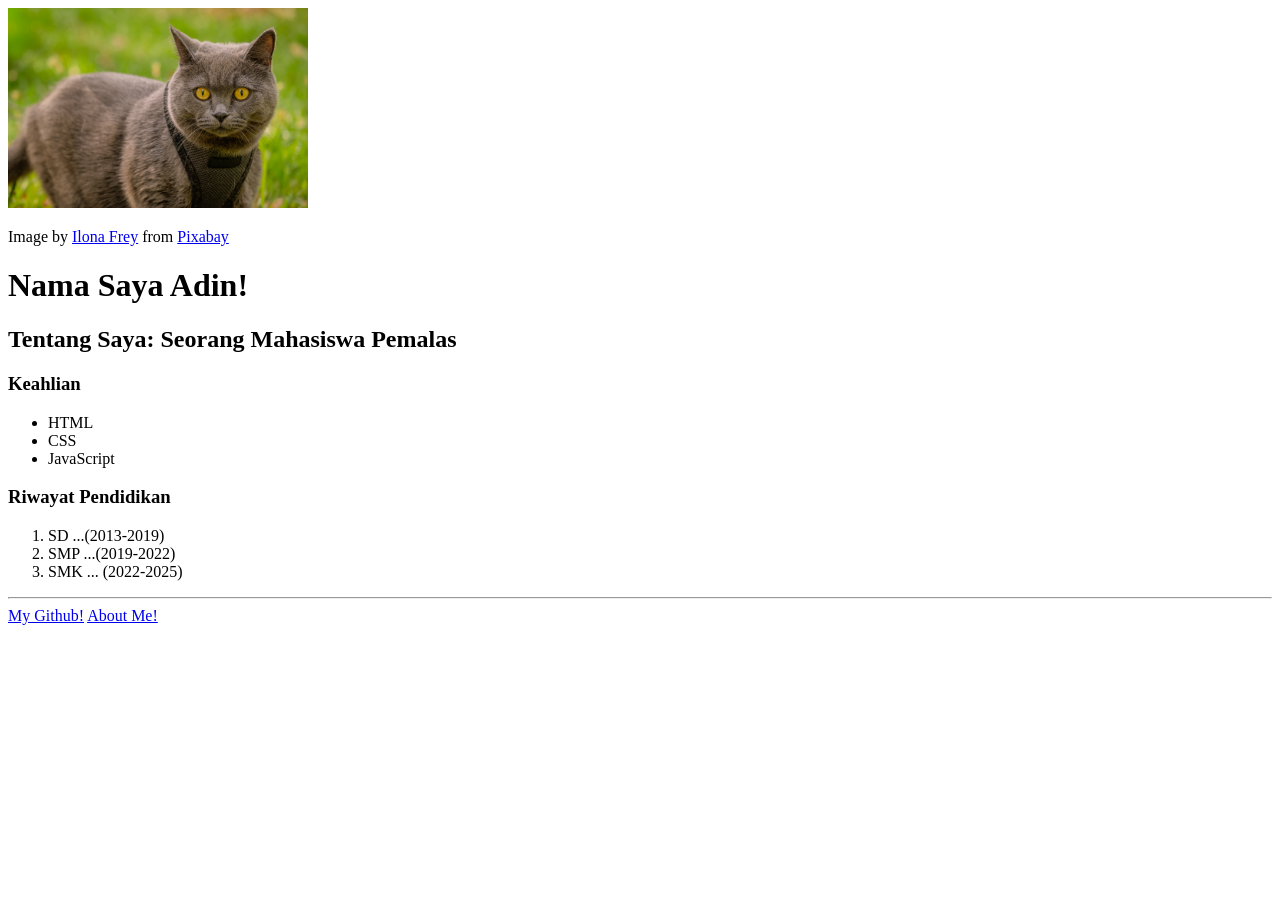
==== index.html @ c8a65447 "Initial commit" ====
<!DOCTYPE html>
<html lang="en">
<head>
    <meta charset="UTF-8">
    <meta name="viewport" content="width=device-width, initial-scale=1.0">
    <title>Untitled CV</title>
</head>
<body>
    <img src="assets/couleur-cat-10484592.jpg" alt="a picture of cat" width="300px">
    <p>Image by <a href="https://pixabay.com/users/couleur-1195798/?utm_source=link-attribution&utm_medium=referral&utm_campaign=image&utm_content=10484592">Ilona Frey</a> from <a href="https://pixabay.com//?utm_source=link-attribution&utm_medium=referral&utm_campaign=image&utm_content=10484592">Pixabay</a></p>
    <h1>Nama Saya Adin!</h1>
    <h2>Tentang Saya: Seorang Mahasiswa Pemalas</h2>
    <h3>Keahlian</h3>
    <ul>
        <li>HTML</li>
        <li>CSS</li>
        <li>JavaScript</li>
    </ul>
    <h3>Riwayat Pendidikan</h3>
    <ol>
        <li>SD ...(2013-2019)</li>
        <li>SMP ...(2019-2022)</li>
        <li>SMK ... (2022-2025)</li>
    </ol>
    <hr>
    <a href="https://github.com/4radine" target="_blank">My Github!</a>
    <a href="about.html">About Me!</a>
</body>
</html>
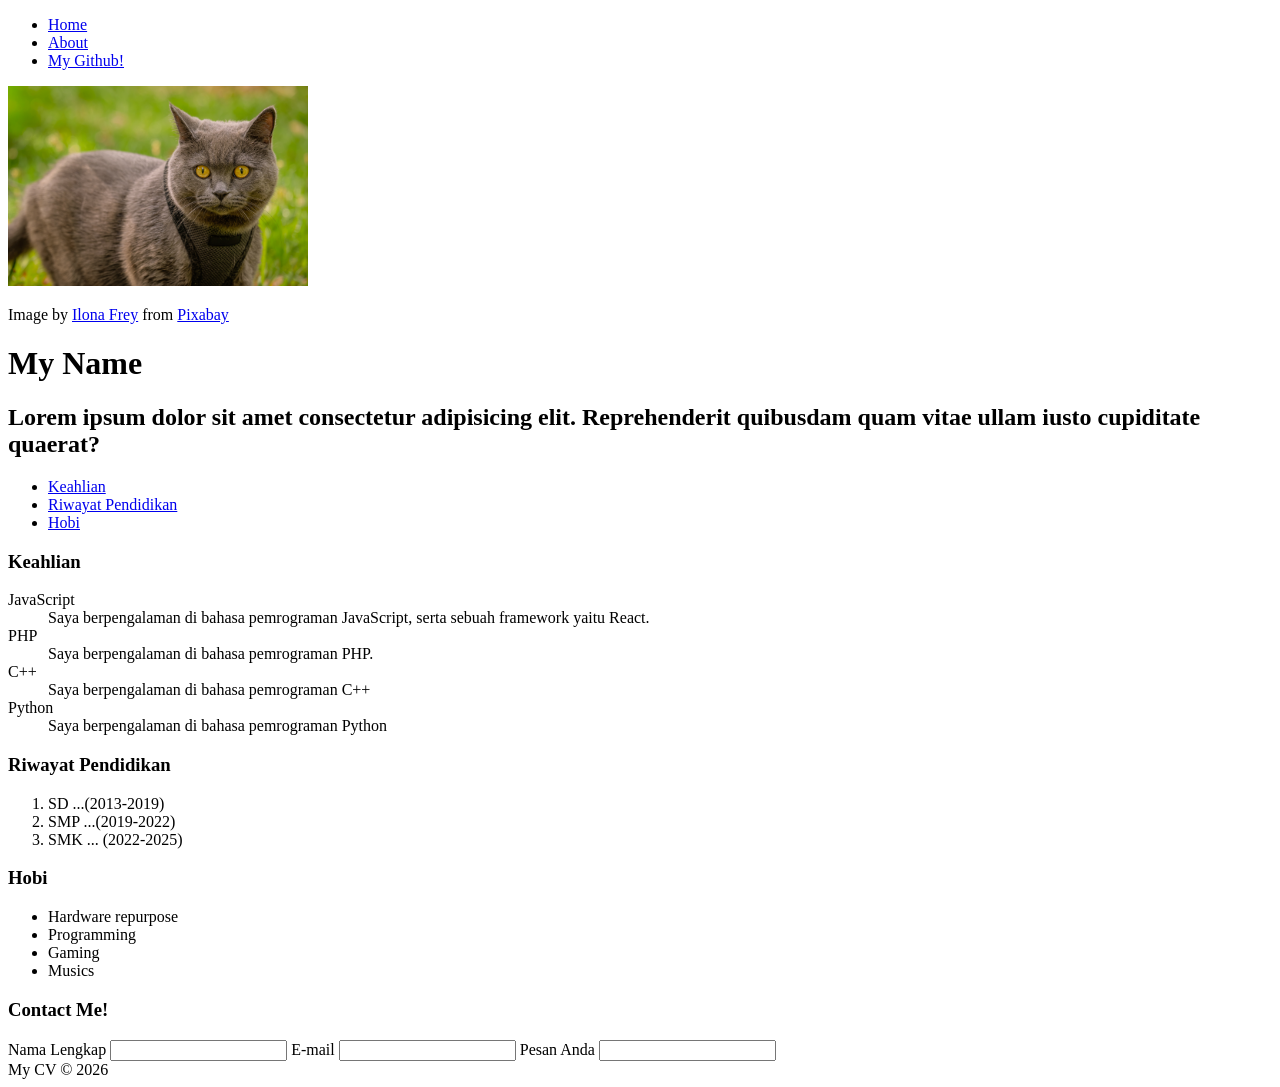
==== commit c562e176: "fullfill 10 requirements and w3c validation" ====
--- a/index.html
+++ b/index.html
@@ -6,24 +6,74 @@
     <title>Untitled CV</title>
 </head>
 <body>
-    <img src="assets/couleur-cat-10484592.jpg" alt="a picture of cat" width="300px">
-    <p>Image by <a href="https://pixabay.com/users/couleur-1195798/?utm_source=link-attribution&utm_medium=referral&utm_campaign=image&utm_content=10484592">Ilona Frey</a> from <a href="https://pixabay.com//?utm_source=link-attribution&utm_medium=referral&utm_campaign=image&utm_content=10484592">Pixabay</a></p>
-    <h1>Nama Saya Adin!</h1>
-    <h2>Tentang Saya: Seorang Mahasiswa Pemalas</h2>
-    <h3>Keahlian</h3>
-    <ul>
-        <li>HTML</li>
-        <li>CSS</li>
-        <li>JavaScript</li>
-    </ul>
-    <h3>Riwayat Pendidikan</h3>
-    <ol>
-        <li>SD ...(2013-2019)</li>
-        <li>SMP ...(2019-2022)</li>
-        <li>SMK ... (2022-2025)</li>
-    </ol>
-    <hr>
-    <a href="https://github.com/4radine" target="_blank">My Github!</a>
-    <a href="about.html">About Me!</a>
+    <header>
+        <nav>
+            <ul>
+                <li><a href=".">Home</a></li>
+                <li><a href="about.html">About</a></li>
+                <li><a href="https://github.com/4radine" target="_blank">My Github!</a></li>
+            </ul>
+        </nav>
+    </header>
+
+    <main>
+        <img src="assets/couleur-cat-10484592.jpg" alt="a picture of cat" width="300">
+        <p>Image by <a href="https://pixabay.com/users/couleur-1195798/?utm_source=link-attribution&utm_medium=referral&utm_campaign=image&utm_content=10484592">Ilona Frey</a> from <a href="https://pixabay.com//?utm_source=link-attribution&utm_medium=referral&utm_campaign=image&utm_content=10484592">Pixabay</a></p>
+        
+        <h1>My Name</h1>
+        <h2>Lorem ipsum dolor sit amet consectetur adipisicing elit. Reprehenderit quibusdam quam vitae ullam iusto cupiditate quaerat?</h2>
+        <nav>
+            <ul>
+                <li><a href="#keahlian">Keahlian</a></li>
+                <li><a href="#pendidikan">Riwayat Pendidikan</a></li>
+                <li><a href="#hobi">Hobi</a></li>
+            </ul>
+        </nav>
+        <section id="keahlian">
+            <h3>Keahlian</h3>
+            <dl>
+                <dt>JavaScript</dt>
+                <dd>Saya berpengalaman di bahasa pemrograman JavaScript, serta sebuah framework yaitu React.</dd>
+                <dt>PHP</dt>
+                <dd>Saya berpengalaman di bahasa pemrograman PHP.</dd>
+                <dt>C++</dt>
+                <dd>Saya berpengalaman di bahasa pemrograman C++</dd>
+                <dt>Python</dt>
+                <dd>Saya berpengalaman di bahasa pemrograman Python</dd>
+            </dl>
+        </section>
+        <section id="pendidikan">
+            <h3>Riwayat Pendidikan</h3>
+            <ol>
+                <li>SD ...(2013-2019)</li>
+                <li>SMP ...(2019-2022)</li>
+                <li>SMK ... (2022-2025)</li>
+            </ol>
+        </section>
+        <section id="hobi">
+            <h3>Hobi</h3>
+            <ul>
+                <li>Hardware repurpose</li>
+                <li>Programming</li>
+                <li>Gaming</li>
+                <li>Musics</li>
+            </ul>
+        </section>
+        <section id="contact">
+            <h3>Contact Me!</h3>
+            <form action="POST">
+                <label for="fullname">Nama Lengkap</label>
+                <input type="text" id="fullname" >
+                <label for="email">E-mail</label>
+                <input type="email" id="email">
+                <label for="msg">Pesan Anda</label>
+                <input type="text" id="msg">
+            </form>
+        </section>
+    </main>
+
+    <footer>
+        My CV &copy; 2026
+    </footer>
 </body>
 </html>
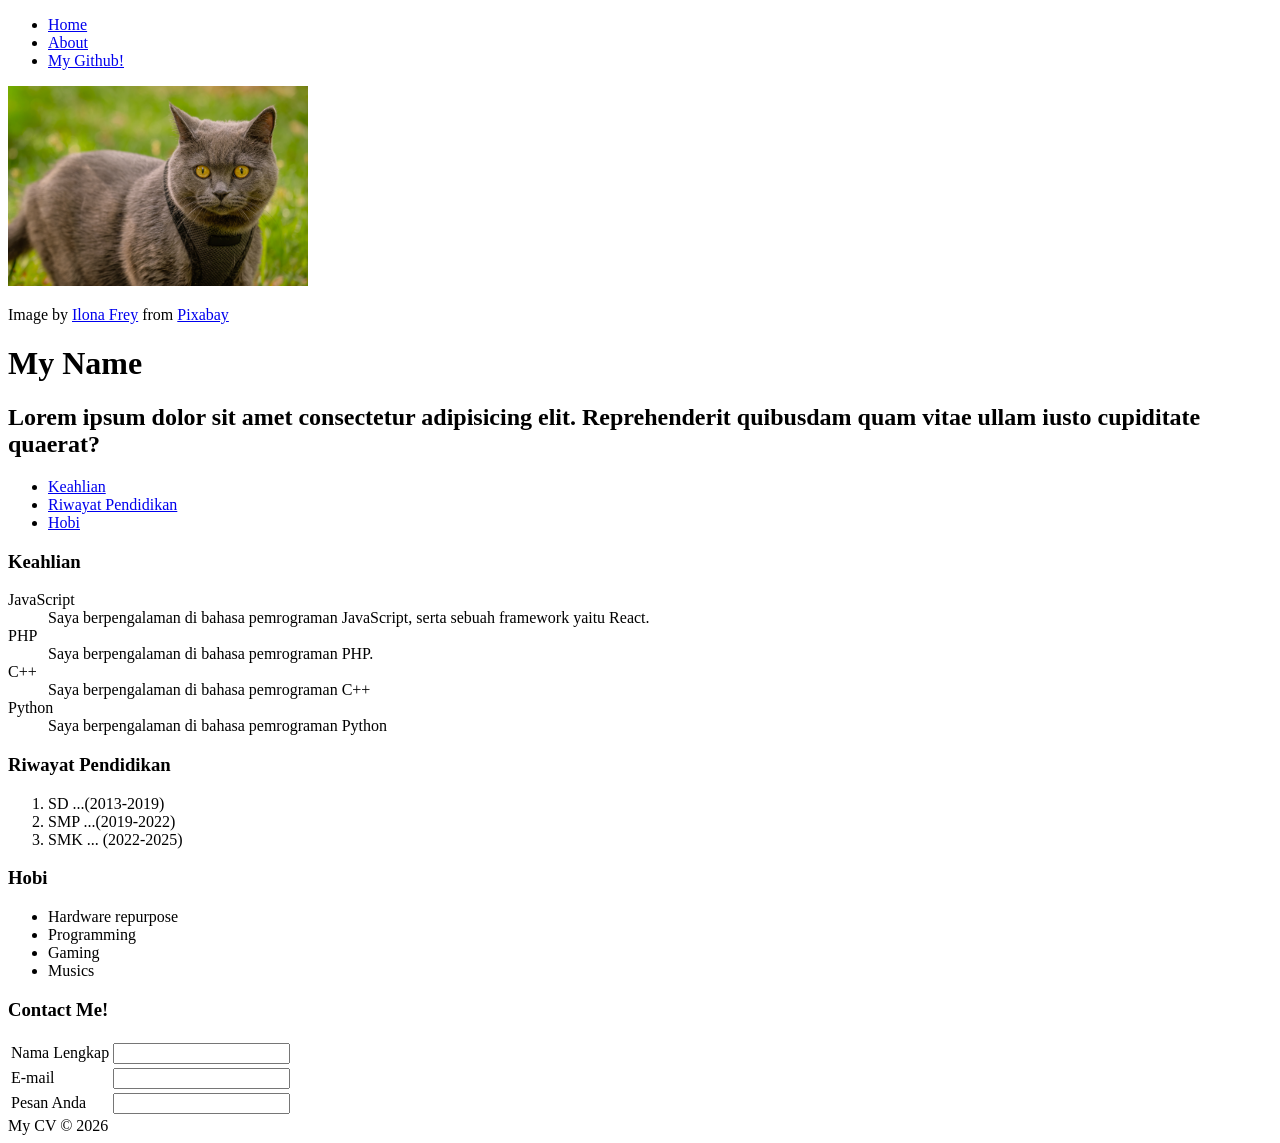
==== commit a5b8090c: "tabel-ized form for grid-like layout." ====
--- a/index.html
+++ b/index.html
@@ -62,12 +62,20 @@
         <section id="contact">
             <h3>Contact Me!</h3>
             <form action="POST">
-                <label for="fullname">Nama Lengkap</label>
-                <input type="text" id="fullname" >
-                <label for="email">E-mail</label>
-                <input type="email" id="email">
-                <label for="msg">Pesan Anda</label>
-                <input type="text" id="msg">
+                <table>
+                    <tr>
+                        <td><label for="fullname">Nama Lengkap</label></td>
+                        <td><input type="text" id="fullname" ></td>
+                    </tr>
+                    <tr>
+                        <td><label for="email">E-mail</label></td>
+                        <td><input type="email" id="email"></td>
+                    </tr>
+                    <tr>
+                        <td><label for="msg">Pesan Anda</label></td>
+                        <td><input type="text" id="msg"></td>
+                    </tr>
+                </table>
             </form>
         </section>
     </main>
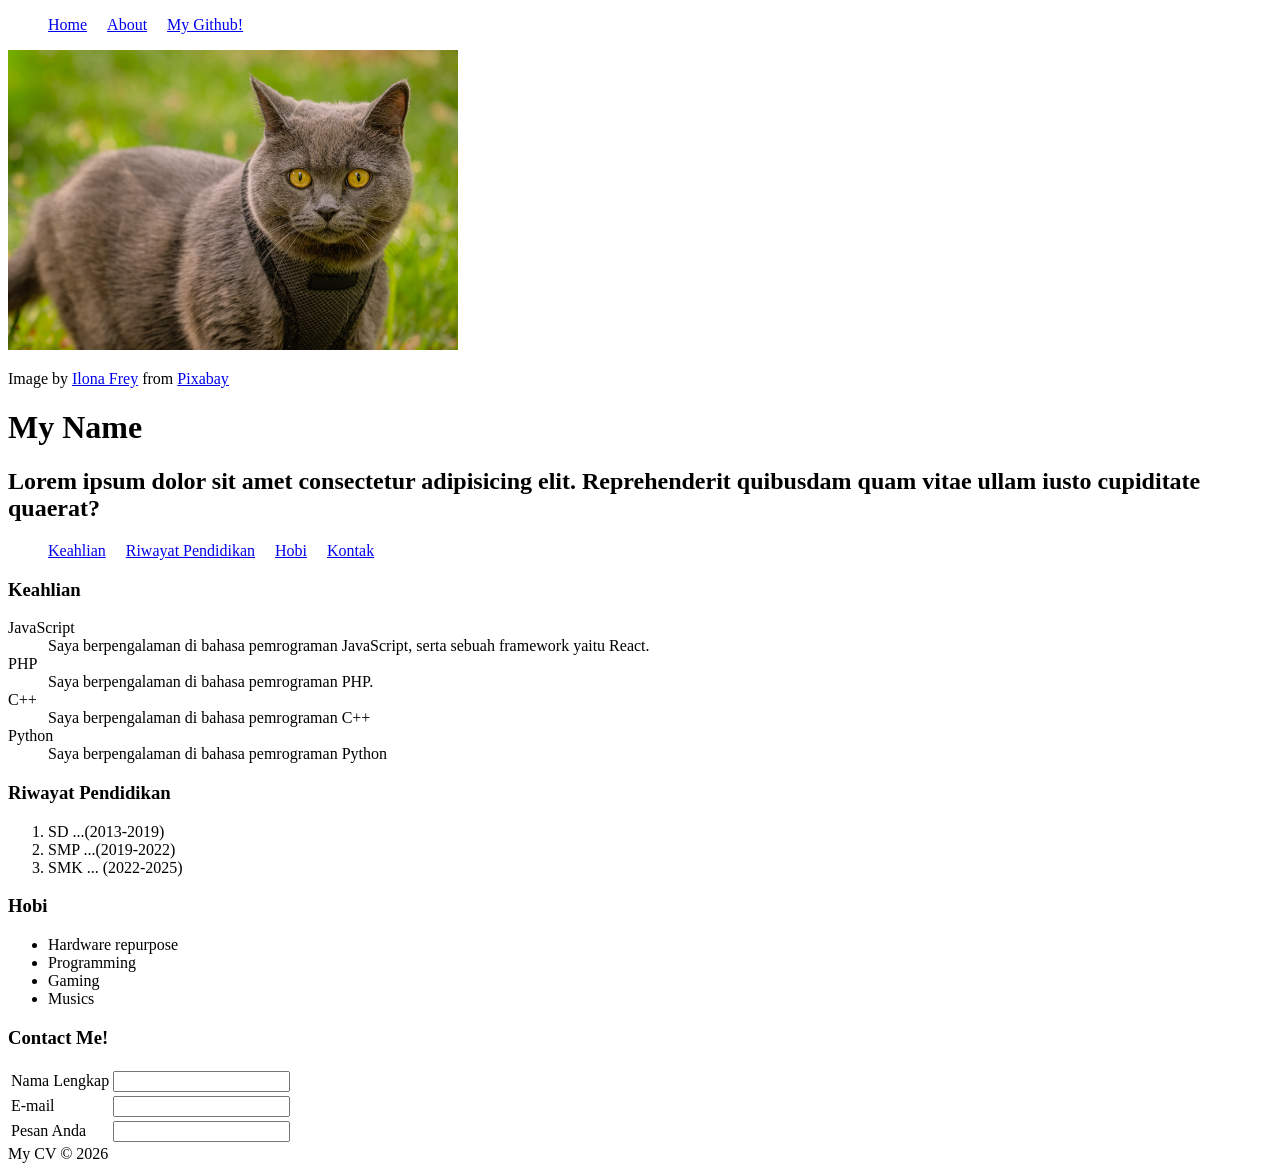
==== commit 0013b22e: "CSS and better formatted HTML" ====
--- a/index.html
+++ b/index.html
@@ -3,85 +3,90 @@
 <head>
     <meta charset="UTF-8">
     <meta name="viewport" content="width=device-width, initial-scale=1.0">
+    <link rel="stylesheet" href="style.css">
     <title>Untitled CV</title>
 </head>
 <body>
-    <header>
-        <nav>
-            <ul>
-                <li><a href=".">Home</a></li>
-                <li><a href="about.html">About</a></li>
-                <li><a href="https://github.com/4radine" target="_blank">My Github!</a></li>
-            </ul>
-        </nav>
-    </header>
+    <div>
+        <header>
+            <nav>
+                <ul>
+                    <li><a href=".">Home</a></li>
+                    <li><a href="about.html">About</a></li>
+                    <li><a href="https://github.com/4radine" target="_blank">My Github!</a></li>
+                </ul>
+            </nav>
+        </header>
 
-    <main>
-        <img src="assets/couleur-cat-10484592.jpg" alt="a picture of cat" width="300">
-        <p>Image by <a href="https://pixabay.com/users/couleur-1195798/?utm_source=link-attribution&utm_medium=referral&utm_campaign=image&utm_content=10484592">Ilona Frey</a> from <a href="https://pixabay.com//?utm_source=link-attribution&utm_medium=referral&utm_campaign=image&utm_content=10484592">Pixabay</a></p>
-        
-        <h1>My Name</h1>
-        <h2>Lorem ipsum dolor sit amet consectetur adipisicing elit. Reprehenderit quibusdam quam vitae ullam iusto cupiditate quaerat?</h2>
-        <nav>
-            <ul>
-                <li><a href="#keahlian">Keahlian</a></li>
-                <li><a href="#pendidikan">Riwayat Pendidikan</a></li>
-                <li><a href="#hobi">Hobi</a></li>
-            </ul>
-        </nav>
-        <section id="keahlian">
-            <h3>Keahlian</h3>
-            <dl>
-                <dt>JavaScript</dt>
-                <dd>Saya berpengalaman di bahasa pemrograman JavaScript, serta sebuah framework yaitu React.</dd>
-                <dt>PHP</dt>
-                <dd>Saya berpengalaman di bahasa pemrograman PHP.</dd>
-                <dt>C++</dt>
-                <dd>Saya berpengalaman di bahasa pemrograman C++</dd>
-                <dt>Python</dt>
-                <dd>Saya berpengalaman di bahasa pemrograman Python</dd>
-            </dl>
-        </section>
-        <section id="pendidikan">
-            <h3>Riwayat Pendidikan</h3>
-            <ol>
-                <li>SD ...(2013-2019)</li>
-                <li>SMP ...(2019-2022)</li>
-                <li>SMK ... (2022-2025)</li>
-            </ol>
-        </section>
-        <section id="hobi">
-            <h3>Hobi</h3>
-            <ul>
-                <li>Hardware repurpose</li>
-                <li>Programming</li>
-                <li>Gaming</li>
-                <li>Musics</li>
-            </ul>
-        </section>
-        <section id="contact">
-            <h3>Contact Me!</h3>
-            <form action="POST">
-                <table>
-                    <tr>
-                        <td><label for="fullname">Nama Lengkap</label></td>
-                        <td><input type="text" id="fullname" ></td>
-                    </tr>
-                    <tr>
-                        <td><label for="email">E-mail</label></td>
-                        <td><input type="email" id="email"></td>
-                    </tr>
-                    <tr>
-                        <td><label for="msg">Pesan Anda</label></td>
-                        <td><input type="text" id="msg"></td>
-                    </tr>
-                </table>
-            </form>
-        </section>
-    </main>
+        <main>
+             <img src="assets/couleur-cat-10484592.jpg" alt="a picture of cat">
+            <p>Image by <a href="https://pixabay.com/users/couleur-1195798/?utm_source=link-attribution&utm_medium=referral&utm_campaign=image&utm_content=10484592">Ilona Frey</a> from <a href="https://pixabay.com//?utm_source=link-attribution&utm_medium=referral&utm_campaign=image&utm_content=10484592">Pixabay</a></p>
+            
+            <h1>My Name</h1>
+            <h2>Lorem ipsum dolor sit amet consectetur adipisicing elit. Reprehenderit quibusdam quam vitae ullam iusto cupiditate quaerat?</h2>
+            <nav>
+                <ul>
+                    <li><a href="#keahlian">Keahlian</a></li>
+                    <li><a href="#pendidikan">Riwayat Pendidikan</a></li>
+                    <li><a href="#hobi">Hobi</a></li>
+                    <li><a href="#contact">Kontak</a></li>
+                </ul>
+            </nav>
+            <section id="keahlian">
+                <h3>Keahlian</h3>
+                <dl>
+                    <dt>JavaScript</dt>
+                    <dd>Saya berpengalaman di bahasa pemrograman JavaScript, serta sebuah framework yaitu React.</dd>
+                    <dt>PHP</dt>
+                    <dd>Saya berpengalaman di bahasa pemrograman PHP.</dd>
+                    <dt>C++</dt>
+                    <dd>Saya berpengalaman di bahasa pemrograman C++</dd>
+                    <dt>Python</dt>
+                    <dd>Saya berpengalaman di bahasa pemrograman Python</dd>
+                </dl>
+            </section>
+            <section id="pendidikan">
+                <h3>Riwayat Pendidikan</h3>
+                <ol>
+                    <li>SD ...(2013-2019)</li>
+                    <li>SMP ...(2019-2022)</li>
+                    <li>SMK ... (2022-2025)</li>
+                </ol>
+            </section>
+            <section id="hobi">
+                <h3>Hobi</h3>
+                <ul>
+                    <li>Hardware repurpose</li>
+                    <li>Programming</li>
+                    <li>Gaming</li>
+                    <li>Musics</li>
+                </ul>
+            </section>
+            <section id="contact">
+                <h3>Contact Me!</h3>
+                <form action="POST">
+                    <table>
+                        <tr>
+                            <td><label for="fullname">Nama Lengkap</label></td>
+                            <td><input type="text" id="fullname" ></td>
+                        </tr>
+                        <tr>
+                            <td><label for="email">E-mail</label></td>
+                            <td><input type="email" id="email"></td>
+                        </tr>
+                        <tr>
+                            <td><label for="msg">Pesan Anda</label></td>
+                            <td><input type="text" id="msg"></td>
+                        </tr>
+                    </table>
+                </form>
+            </section>
+        </main>
 
-    <footer>
-        My CV &copy; 2026
-    </footer>
+        <footer>
+            My CV &copy; 2026
+        </footer>
+    </div>
+    
 </body>
 </html>
--- a/style.css
+++ b/style.css
@@ -0,0 +1,18 @@
+/* body {
+    margin: 0;
+    padding: 0;
+} */
+
+nav ul {
+    display: flex;
+    flex-direction: row;
+    list-style-type: none;
+}
+
+nav ul li:not(:first-child) {
+    margin: 0 0 0 20px;
+}
+
+main img {
+    width: 450px;
+}
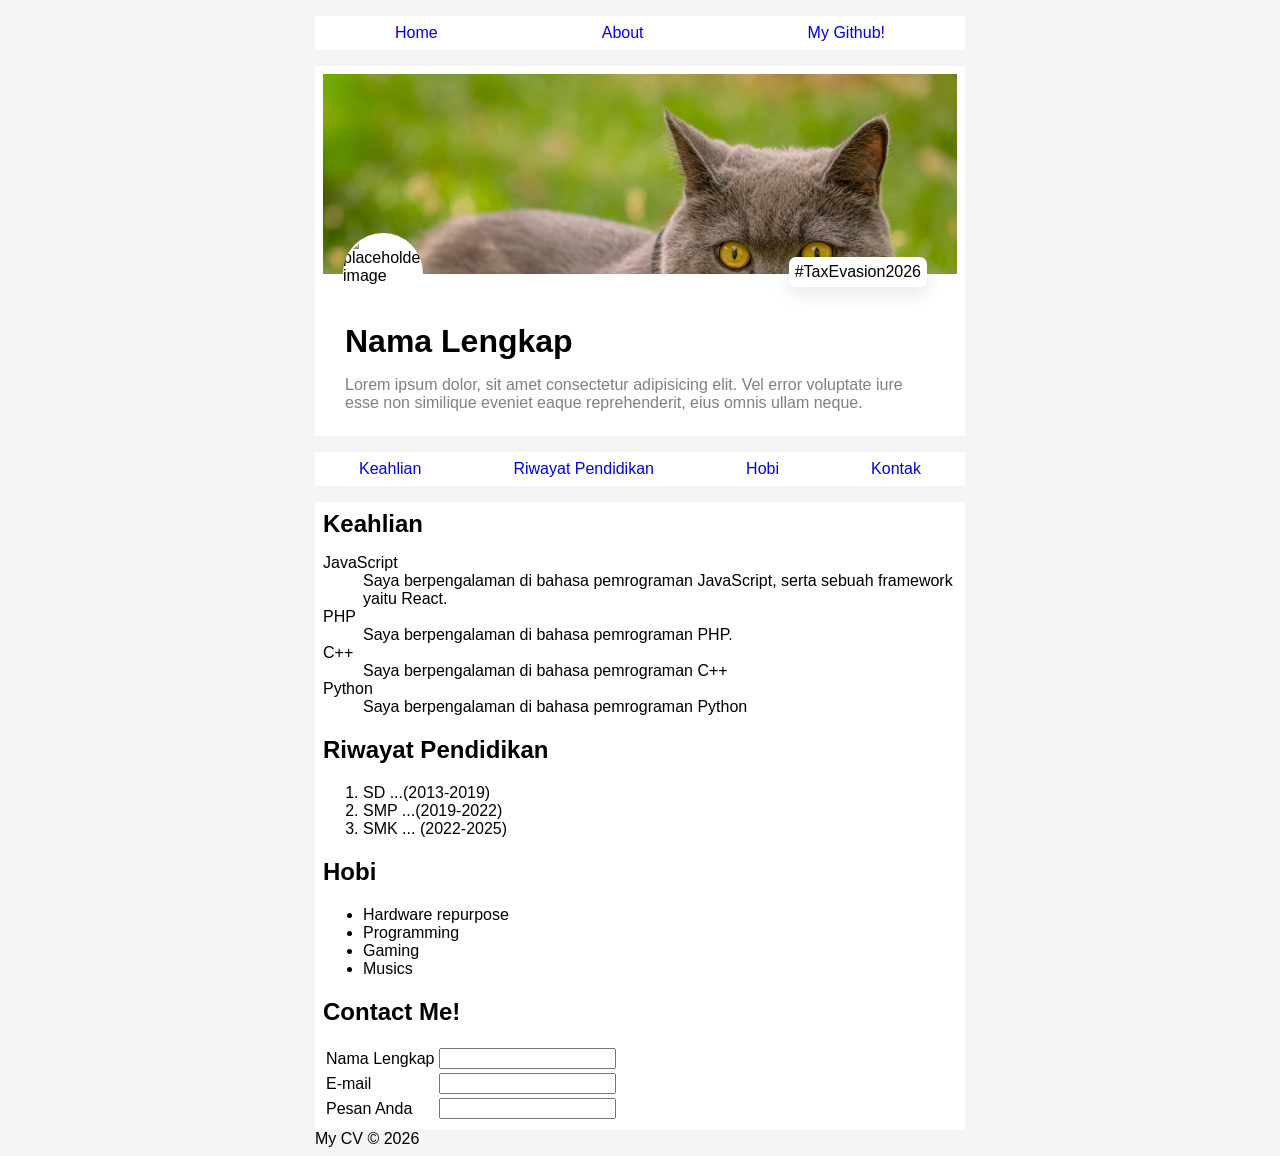
==== commit b3706227: "further styling, social-media like theme" ====
--- a/index.html
+++ b/index.html
@@ -7,84 +7,101 @@
     <title>Untitled CV</title>
 </head>
 <body>
-    <div>
+    <div class="pane-primary">
         <header>
-            <nav>
-                <ul>
-                    <li><a href=".">Home</a></li>
-                    <li><a href="about.html">About</a></li>
-                    <li><a href="https://github.com/4radine" target="_blank">My Github!</a></li>
+            <nav class="navbar">
+                <ul class="navbar-nav">
+                    <li class="navbar-item"><a href=".">Home</a></li>
+                    <li class="navbar-item"><a href="about.html">About</a></li>
+                    <li class="navbar-item"><a href="https://github.com/4radine" target="_blank">My Github!</a></li>
                 </ul>
             </nav>
         </header>
 
         <main>
-             <img src="assets/couleur-cat-10484592.jpg" alt="a picture of cat">
-            <p>Image by <a href="https://pixabay.com/users/couleur-1195798/?utm_source=link-attribution&utm_medium=referral&utm_campaign=image&utm_content=10484592">Ilona Frey</a> from <a href="https://pixabay.com//?utm_source=link-attribution&utm_medium=referral&utm_campaign=image&utm_content=10484592">Pixabay</a></p>
-            
-            <h1>My Name</h1>
-            <h2>Lorem ipsum dolor sit amet consectetur adipisicing elit. Reprehenderit quibusdam quam vitae ullam iusto cupiditate quaerat?</h2>
-            <nav>
-                <ul>
-                    <li><a href="#keahlian">Keahlian</a></li>
-                    <li><a href="#pendidikan">Riwayat Pendidikan</a></li>
-                    <li><a href="#hobi">Hobi</a></li>
-                    <li><a href="#contact">Kontak</a></li>
+            <div class="user">
+                <div class="user-anchor">
+                    <img src="assets/couleur-cat-10484592.jpg" alt="a picture of cat" class="user-banner">
+                    <img src="https://framerusercontent.com/images/1RddSNY3B90Fa0MG31BZvFYP8A.png?width=5000&height=5000" alt="placeholder image" class="user-profile">
+                    <p class="user-quote">#TaxEvasion2026</p>
+                </div>
+                <div class="user-body">
+                    <h1 class="user-title">Nama Lengkap</h1>
+                    <p class="user-desc">Lorem ipsum dolor, sit amet consectetur adipisicing elit. Vel error voluptate iure esse non similique eveniet eaque reprehenderit, eius omnis ullam neque.</p>
+                </div>
+            </div>
+
+            <nav class="navbar">
+                <ul class="navbar-nav">
+                    <li class="navbar-item"><a href="#keahlian">Keahlian</a></li>
+                    <li class="navbar-item"><a href="#pendidikan">Riwayat Pendidikan</a></li>
+                    <li class="navbar-item"><a href="#hobi">Hobi</a></li>
+                    <li class="navbar-item"><a href="#contact">Kontak</a></li>
                 </ul>
             </nav>
-            <section id="keahlian">
-                <h3>Keahlian</h3>
-                <dl>
-                    <dt>JavaScript</dt>
-                    <dd>Saya berpengalaman di bahasa pemrograman JavaScript, serta sebuah framework yaitu React.</dd>
-                    <dt>PHP</dt>
-                    <dd>Saya berpengalaman di bahasa pemrograman PHP.</dd>
-                    <dt>C++</dt>
-                    <dd>Saya berpengalaman di bahasa pemrograman C++</dd>
-                    <dt>Python</dt>
-                    <dd>Saya berpengalaman di bahasa pemrograman Python</dd>
-                </dl>
-            </section>
-            <section id="pendidikan">
-                <h3>Riwayat Pendidikan</h3>
-                <ol>
-                    <li>SD ...(2013-2019)</li>
-                    <li>SMP ...(2019-2022)</li>
-                    <li>SMK ... (2022-2025)</li>
-                </ol>
-            </section>
-            <section id="hobi">
-                <h3>Hobi</h3>
-                <ul>
-                    <li>Hardware repurpose</li>
-                    <li>Programming</li>
-                    <li>Gaming</li>
-                    <li>Musics</li>
-                </ul>
-            </section>
-            <section id="contact">
-                <h3>Contact Me!</h3>
-                <form action="POST">
-                    <table>
-                        <tr>
-                            <td><label for="fullname">Nama Lengkap</label></td>
-                            <td><input type="text" id="fullname" ></td>
-                        </tr>
-                        <tr>
-                            <td><label for="email">E-mail</label></td>
-                            <td><input type="email" id="email"></td>
-                        </tr>
-                        <tr>
-                            <td><label for="msg">Pesan Anda</label></td>
-                            <td><input type="text" id="msg"></td>
-                        </tr>
-                    </table>
-                </form>
-            </section>
+            
+            <div class="slide">
+                <section id="keahlian">
+                    <h1 class="title">Keahlian</h1>
+                    <dl>
+                        <dt>JavaScript</dt>
+                        <dd>Saya berpengalaman di bahasa pemrograman JavaScript, serta sebuah framework yaitu React.</dd>
+                        <dt>PHP</dt>
+                        <dd>Saya berpengalaman di bahasa pemrograman PHP.</dd>
+                        <dt>C++</dt>
+                        <dd>Saya berpengalaman di bahasa pemrograman C++</dd>
+                        <dt>Python</dt>
+                        <dd>Saya berpengalaman di bahasa pemrograman Python</dd>
+                    </dl>
+                </section>
+
+                <section id="pendidikan">
+                    <h1>Riwayat Pendidikan</h1>
+                    <ol>
+                        <li>SD ...(2013-2019)</li>
+                        <li>SMP ...(2019-2022)</li>
+                        <li>SMK ... (2022-2025)</li>
+                    </ol>
+                </section>
+
+                <section id="hobi">
+                    <h1>Hobi</h1>
+                    <ul>
+                        <li>Hardware repurpose</li>
+                        <li>Programming</li>
+                        <li>Gaming</li>
+                        <li>Musics</li>
+                    </ul>
+                </section>
+
+                <section id="contact">
+                    <h1>Contact Me!</h1>
+                    <form action="POST">
+                        <table>
+                            <tr>
+                                <td><label for="fullname">Nama Lengkap</label></td>
+                                <td><input type="text" id="fullname" ></td>
+                            </tr>
+                            <tr>
+                                <td><label for="email">E-mail</label></td>
+                                <td><input type="email" id="email"></td>
+                            </tr>
+                            <tr>
+                                <td><label for="msg">Pesan Anda</label></td>
+                                <td><input type="text" id="msg"></td>
+                            </tr>
+                        </table>
+                    </form>
+                </section>
+            </div>
+            
+            
         </main>
 
         <footer>
-            My CV &copy; 2026
+            <div class="endnote">
+                My CV &copy; 2026
+            </div>
         </footer>
     </div>
     
--- a/style.css
+++ b/style.css
@@ -1,18 +1,93 @@
-/* body {
-    margin: 0;
-    padding: 0;
-} */
+body {
+    /* margin: 0;
+    padding: 0; */
+    background-color: rgb(245, 245, 245);
+    font-family: Arial, Helvetica, sans-serif;
+}
 
-nav ul {
+.pane-primary {
+    margin: 0 auto;
+}
+
+.navbar ul {
     display: flex;
     flex-direction: row;
     list-style-type: none;
+    background-color: white;
+    justify-content: space-around;
+    padding: 8px;
 }
 
-nav ul li:not(:first-child) {
+.navbar .navbar-nav li:not(:first-child) {
     margin: 0 0 0 20px;
 }
 
-main img {
-    width: 450px;
+.navbar .navbar-nav .navbar-item, .navbar .navbar-nav .navbar-item *{
+    text-decoration: none;
+}
+
+.pane-primary {
+    max-width: 650px;
+}
+
+.user {
+    
+    padding: 8px;
+    background-color: white;
+}
+
+.user .user-anchor {
+    position: relative;
+    margin-bottom: 45px;
+}
+
+.user .user-anchor .user-banner {
+    width: 100%;
+    height: 200px;
+    object-fit: cover;
+    object-position: top;
+    top: 0;
+    left: 0;
+    margin: 0;
+}
+
+.user .user-anchor .user-profile {
+    width: 80px;
+    height: 80px;
+    left:20px;
+    bottom:-35px;
+    position: absolute;
+    border-radius: 50%;
+    background-color: white; 
+}
+
+.user .user-anchor .user-quote {
+    background-color: white;
+    border-radius: 7px;
+    box-shadow: 0 6px 20px 0 rgba(0, 0, 0, 0.1);
+    position: absolute;
+    right: 30px;
+    bottom: -25px;
+    padding: 6px;
+}
+
+.user .user-body {
+    padding: 0 22px;
+}
+
+.user .user-body .user-title {
+    margin: 0 0 0 0;
+}
+
+.user .user-body .user-desc {
+    color: grey
+}
+
+.slide {
+    background-color: white;
+    padding: 8px;
+}
+
+.slide .title {
+    margin: 0;
 }
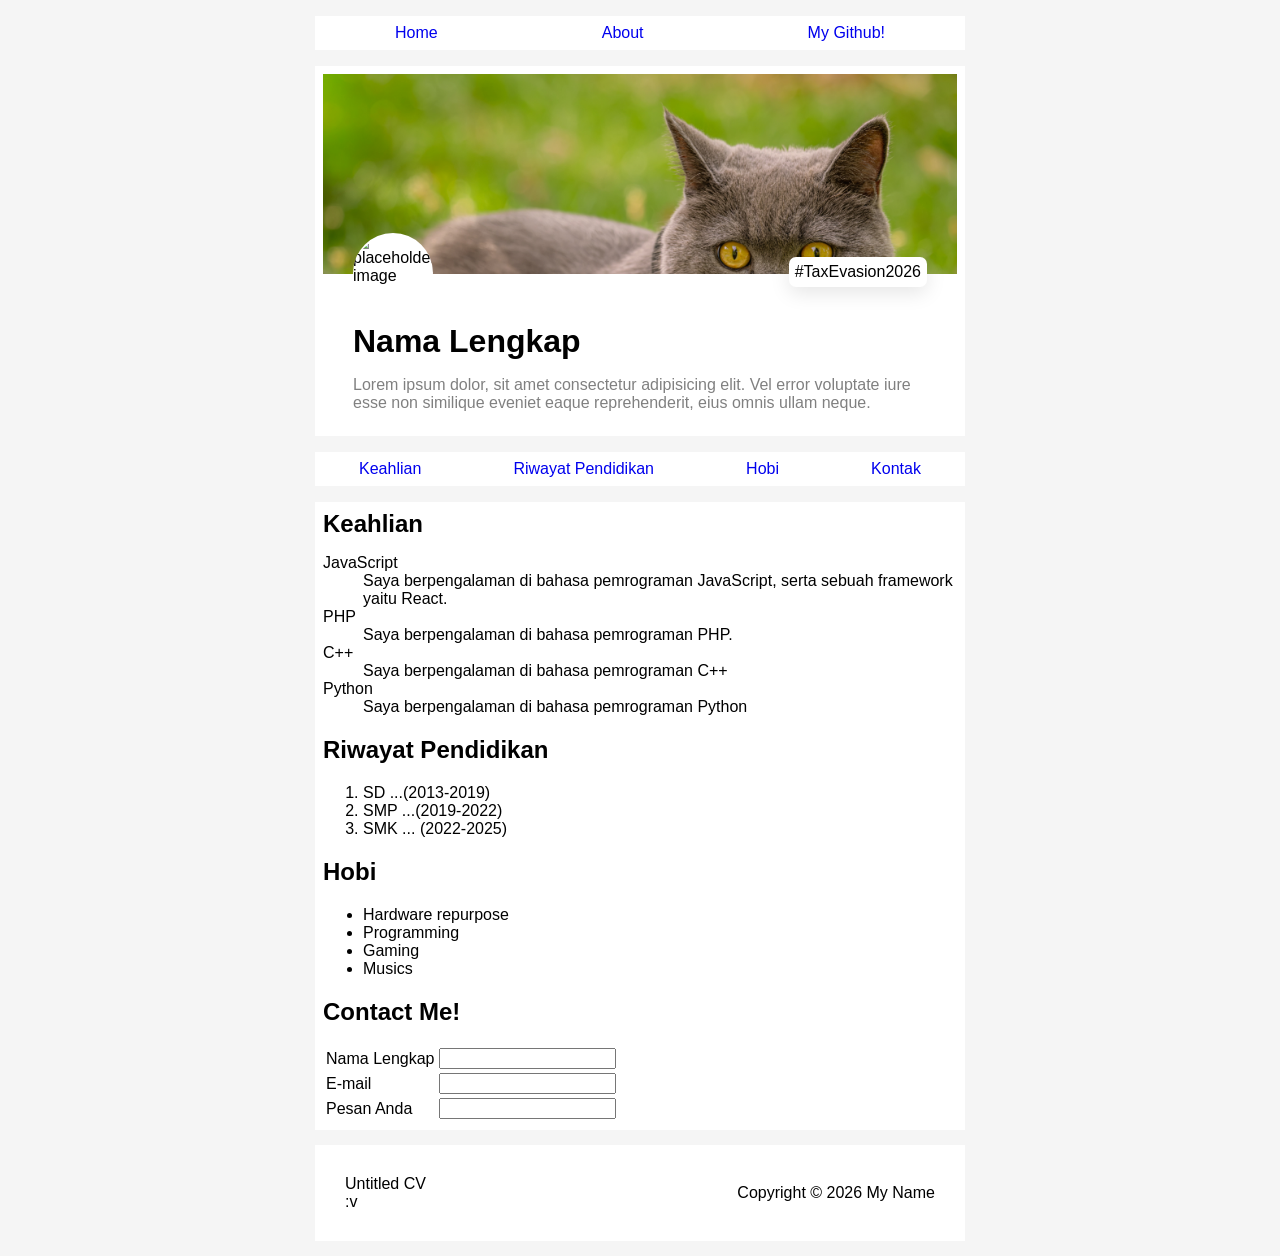
==== commit fc57b390: "style'd footer" ====
--- a/index.html
+++ b/index.html
@@ -100,7 +100,13 @@
 
         <footer>
             <div class="endnote">
-                My CV &copy; 2026
+                <div class="endnote-brand">
+                    <p class="brand">Untitled CV</p>
+                    <p class="desc"> :v </p>
+                </div>
+                <div class="endnote-copyright">
+                    Copyright &copy; 2026 My Name
+                </div>
             </div>
         </footer>
     </div>
--- a/style.css
+++ b/style.css
@@ -54,7 +54,7 @@
 .user .user-anchor .user-profile {
     width: 80px;
     height: 80px;
-    left:20px;
+    left:30px;
     bottom:-35px;
     position: absolute;
     border-radius: 50%;
@@ -72,7 +72,7 @@
 }
 
 .user .user-body {
-    padding: 0 22px;
+    padding: 0 30px;
 }
 
 .user .user-body .user-title {
@@ -90,4 +90,18 @@
 
 .slide .title {
     margin: 0;
+}
+
+.endnote {
+    margin: 15px 0;
+    background-color: white;
+    display: flex;
+    flex-direction: row;
+    justify-content: space-between;
+    padding: 30px;
+    align-items: center;
+}
+.endnote .endnote-brand * {
+    margin: 0;
+
 }
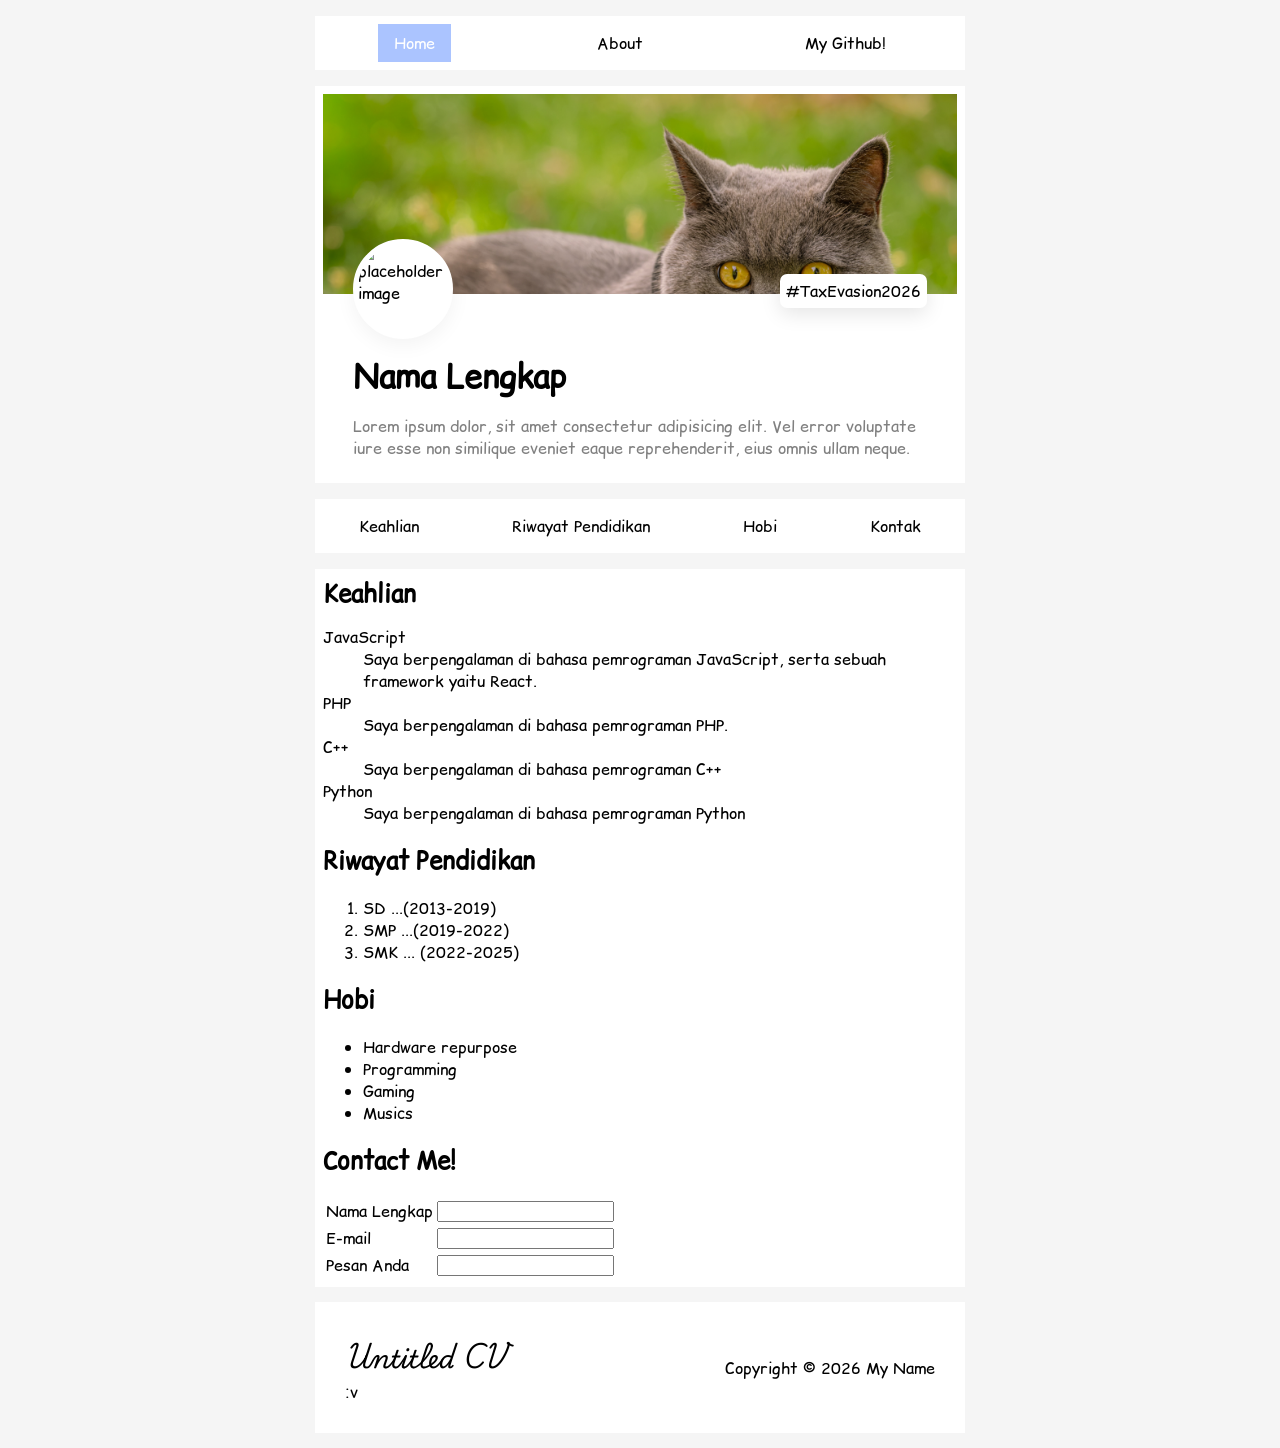
==== commit e1cc84c9: "custom font, coloring, and navbar improveement" ====
--- a/index.html
+++ b/index.html
@@ -11,7 +11,7 @@
         <header>
             <nav class="navbar">
                 <ul class="navbar-nav">
-                    <li class="navbar-item"><a href=".">Home</a></li>
+                    <li class="navbar-item active"><a href="/">Home</a></li>
                     <li class="navbar-item"><a href="about.html">About</a></li>
                     <li class="navbar-item"><a href="https://github.com/4radine" target="_blank">My Github!</a></li>
                 </ul>
--- a/style.css
+++ b/style.css
@@ -1,15 +1,30 @@
+:root {
+    --primary-color: #abc4ff;
+
+}
+
+@font-face {
+    font-family: Cosmic Relief;
+    src: url(fonts/Comic_Relief/ComicRelief-Regular.ttf);
+    font-weight: normal;
+    font-style: normal;
+}
+
+@font-face {
+    font-family: Playwrite;
+    src: url(fonts/Playwrite_CA/PlaywriteCA-VariableFont_wght.ttf);
+}
+
 body {
-    /* margin: 0;
-    padding: 0; */
     background-color: rgb(245, 245, 245);
-    font-family: Arial, Helvetica, sans-serif;
+    font-family: Cosmic Relief;
 }
 
 .pane-primary {
     margin: 0 auto;
 }
 
-.navbar ul {
+.navbar .navbar-nav {
     display: flex;
     flex-direction: row;
     list-style-type: none;
@@ -18,12 +33,23 @@
     padding: 8px;
 }
 
-.navbar .navbar-nav li:not(:first-child) {
+.navbar .navbar-nav .navbar-item:not(:first-child) {
     margin: 0 0 0 20px;
 }
 
+
 .navbar .navbar-nav .navbar-item, .navbar .navbar-nav .navbar-item *{
     text-decoration: none;
+    color: black;
+    padding: 8px;
+}
+
+.navbar .navbar-nav .active {
+    background-color: var(--primary-color);
+}
+
+.navbar .navbar-nav .active * {
+    color: white
 }
 
 .pane-primary {
@@ -38,7 +64,7 @@
 
 .user .user-anchor {
     position: relative;
-    margin-bottom: 45px;
+    margin-bottom: 55px;
 }
 
 .user .user-anchor .user-banner {
@@ -52,13 +78,15 @@
 }
 
 .user .user-anchor .user-profile {
-    width: 80px;
-    height: 80px;
+    width: 90px;
+    height: 90px;
     left:30px;
-    bottom:-35px;
+    bottom:-40px;
     position: absolute;
+    border: 5px solid white;
     border-radius: 50%;
     background-color: white; 
+    box-shadow: 0 6px 20px 0 rgba(0, 0, 0, 0.05);
 }
 
 .user .user-anchor .user-quote {
@@ -104,4 +132,9 @@
 .endnote .endnote-brand * {
     margin: 0;
 
+}
+
+.endnote .endnote-brand .brand {
+    font-family: Playwrite;
+    font-size: 25px;
 }
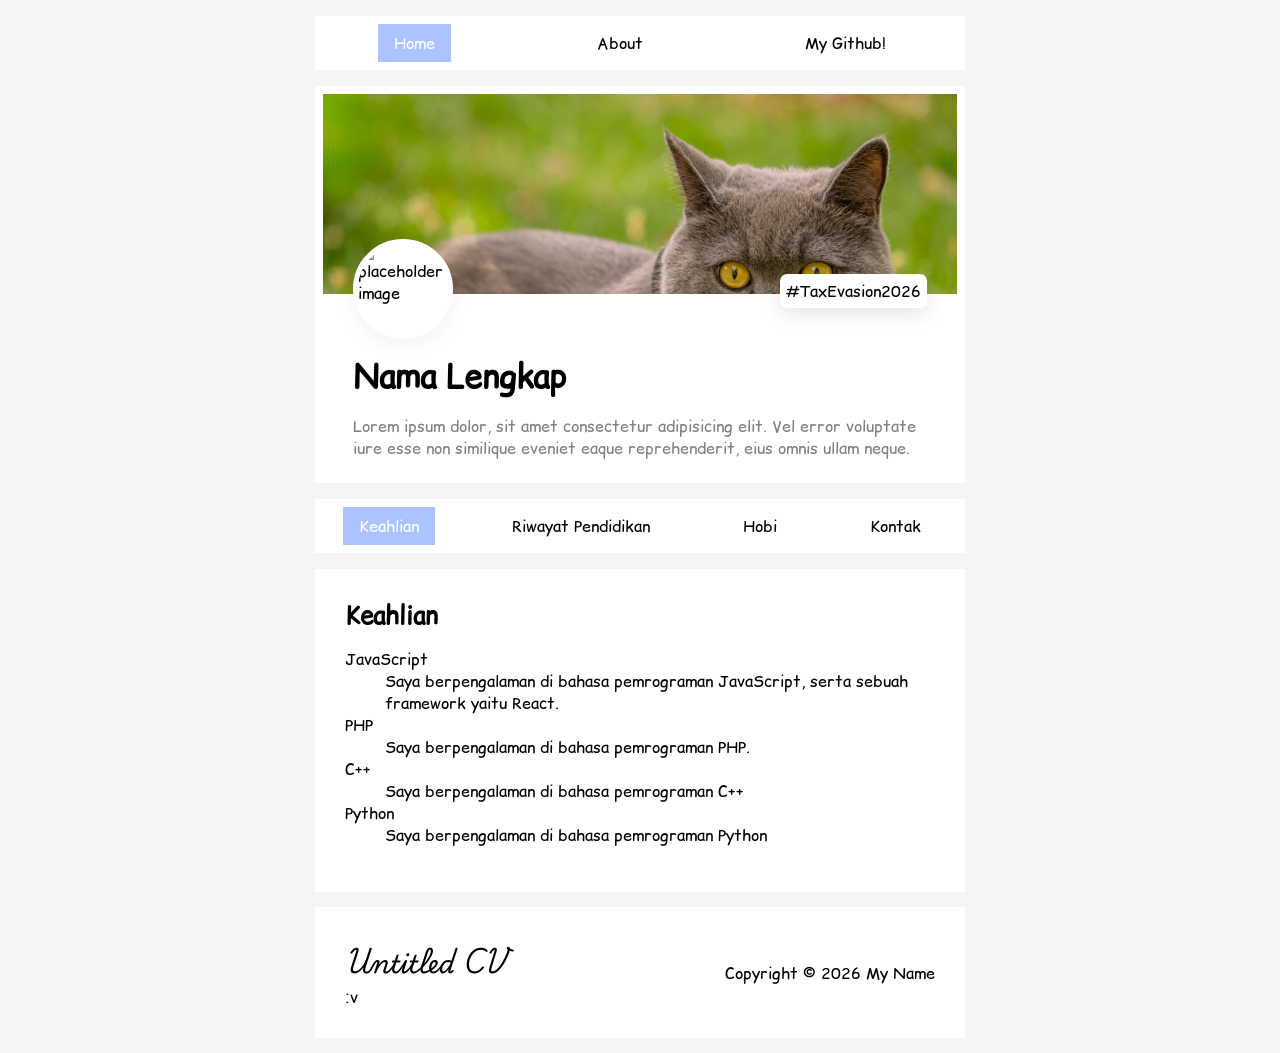
==== commit 0d1dd897: "dynamic navbar with active indicator and switchable slides thingy." ====
--- a/index.html
+++ b/index.html
@@ -4,6 +4,7 @@
     <meta charset="UTF-8">
     <meta name="viewport" content="width=device-width, initial-scale=1.0">
     <link rel="stylesheet" href="style.css">
+    <script src="script.js"></script>
     <title>Untitled CV</title>
 </head>
 <body>
@@ -32,15 +33,15 @@
             </div>
 
             <nav class="navbar">
-                <ul class="navbar-nav">
-                    <li class="navbar-item"><a href="#keahlian">Keahlian</a></li>
-                    <li class="navbar-item"><a href="#pendidikan">Riwayat Pendidikan</a></li>
-                    <li class="navbar-item"><a href="#hobi">Hobi</a></li>
-                    <li class="navbar-item"><a href="#contact">Kontak</a></li>
+                <ul class="navbar-nav" data-slide-target="about">
+                    <li class="navbar-item active" data-slide-trigger="keahlian"><a href="#keahlian">Keahlian</a></li>
+                    <li class="navbar-item" data-slide-trigger="pendidikan"><a href="#pendidikan">Riwayat Pendidikan</a></li>
+                    <li class="navbar-item" data-slide-trigger="hobi"><a href="#hobi">Hobi</a></li>
+                    <li class="navbar-item" data-slide-trigger="contact"><a href="#contact">Kontak</a></li>
                 </ul>
             </nav>
             
-            <div class="slide">
+            <div class="slide" id="about">
                 <section id="keahlian">
                     <h1 class="title">Keahlian</h1>
                     <dl>
@@ -55,7 +56,7 @@
                     </dl>
                 </section>
 
-                <section id="pendidikan">
+                <section id="pendidikan" class="hidden">
                     <h1>Riwayat Pendidikan</h1>
                     <ol>
                         <li>SD ...(2013-2019)</li>
@@ -64,7 +65,7 @@
                     </ol>
                 </section>
 
-                <section id="hobi">
+                <section id="hobi" class="hidden">
                     <h1>Hobi</h1>
                     <ul>
                         <li>Hardware repurpose</li>
@@ -74,7 +75,7 @@
                     </ul>
                 </section>
 
-                <section id="contact">
+                <section id="contact" class="hidden">
                     <h1>Contact Me!</h1>
                     <form action="POST">
                         <table>
--- a/style.css
+++ b/style.css
@@ -113,7 +113,7 @@
 
 .slide {
     background-color: white;
-    padding: 8px;
+    padding: 30px;
 }
 
 .slide .title {
@@ -137,4 +137,8 @@
 .endnote .endnote-brand .brand {
     font-family: Playwrite;
     font-size: 25px;
+}
+
+.hidden {
+    display: none;
 }
